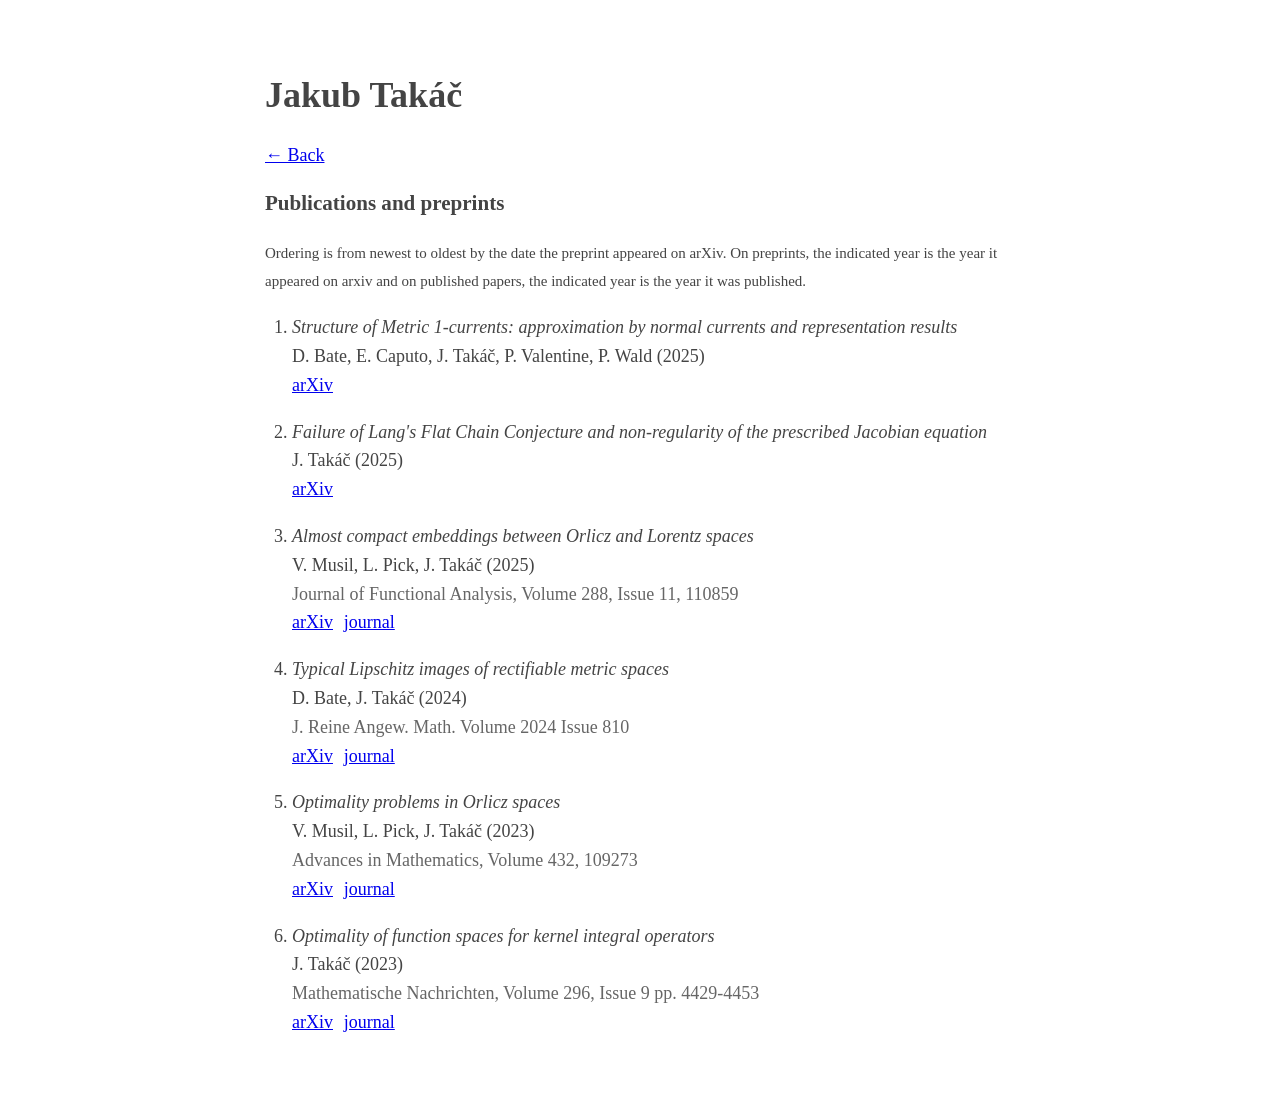
==== publications.html @ 5d1923a6 "Add files via upload Added a file for listing publications" ====
<!DOCTYPE html>
<html>
<head>
  <meta charset="UTF-8">
  <meta name="viewport" content="width=device-width, initial-scale=1">
  <title>Publications - Jakub Takáč</title>
  <link rel="stylesheet" href="style.css">
  <style>
    ol { padding-left: 1.5em; }
    ol li { margin-bottom: 1em; }
    .paper-title { font-style: italic; }
    .paper-journal { color: #666; }
    .paper-links a { margin-right: 0.6em; }
  </style>
</head>
<body>

<header>
  <h1>Jakub Takáč</h1>
</header>

<p><a href="index.html">← Back</a></p>

<h3>Publications and preprints</h3>

<p><small>Ordering is from newest to oldest by the date the preprint appeared on arXiv.
On preprints, the indicated year is the year it appeared on arxiv and
on published papers, the indicated year is the year it was published.</small></p>

<ol id="paper-list"></ol>

<script>
/*
  TO ADD A NEW PAPER: prepend a new object to the array below.
  Numbering is automatic (newest = highest number).

  Fields:
    title    (string, required)
    authors  (string, required)  — omit your own name or write it as "J. Takáč"
    journal  (string, optional)  — leave "" for preprints
    year     (number, required)
    arxiv    (string, optional)  — just the ID, e.g. "2301.12345"
    doi      (string, optional)  — full DOI URL
*/
const papers = [
  {
    title: "Structure of Metric 1-currents: approximation by normal currents and representation results",
    authors: "D. Bate, E. Caputo, J. Takáč, P. Valentine, P. Wald",
    journal: "",
    year: 2025,
    arxiv: "2508.08017",
    doi: ""
  },
  {
    title: " Failure of Lang's Flat Chain Conjecture and non-regularity of the prescribed Jacobian equation",
    authors: "J. Takáč",
    journal: "",
    year: 2025,
    arxiv: "2506.13718",
    doi: ""
  },
  {
    title: "Almost compact embeddings between Orlicz and Lorentz spaces",
    authors: "V. Musil, L. Pick, J. Takáč",
    journal: "Journal of Functional Analysis, Volume 288, Issue 11, 110859",
    year: 2025,
    arxiv: "2410.02495",
    doi: "https://doi.org/10.1016/j.jfa.2025.110859"
  },
  {
    title: "Typical Lipschitz images of rectifiable metric spaces",
    authors: "D. Bate, J. Takáč",
    journal: "J. Reine Angew. Math. Volume 2024 Issue 810 ",
    year: 2024,
    arxiv: "2306.07943",
    doi: "https://doi.org/10.1515/crelle-2024-0004"
  },
  {
    title: "Optimality problems in Orlicz spaces",
    authors: "V. Musil, L. Pick, J. Takáč",
    journal: "Advances in Mathematics, Volume 432, 109273",
    year: 2023,
    arxiv: "2209.14208",
    doi: "https://doi.org/10.1016/j.aim.2023.109273"
  },
  {
    title: "Optimality of function spaces for kernel integral operators",
    authors: "J. Takáč",
    journal: "Mathematische Nachrichten, Volume 296, Issue 9 pp. 4429-4453",
    year: 2023,
    arxiv: "2010.08632",
    doi: "https://doi.org/10.1002/mana.201900545"
  }
];

const list = document.getElementById("paper-list");

papers.forEach(p => {
  const li = document.createElement("li");

  let html = `<span class="paper-title">${p.title}</span>`;
  html += `<br>${p.authors} (${p.year})`;
  if (p.journal) {
    html += `<br><span class="paper-journal">${p.journal}</span>`;
  }
  html += `<br><span class="paper-links">`;
  if (p.arxiv) html += `<a href="https://arxiv.org/abs/${p.arxiv}" target="_blank">arXiv</a>`;
  if (p.doi)   html += `<a href="${p.doi}" target="_blank">journal</a>`;
  html += `</span>`;

  li.innerHTML = html;
  list.appendChild(li);
});
</script>

</body>
</html>
---- style.css ----
/* CSS Document */


body{margin:40px
auto;max-width:750px;line-height:1.6;font-size:18px;color:#444;padding:010px}

h1,h2,h3{line-height:1.2}
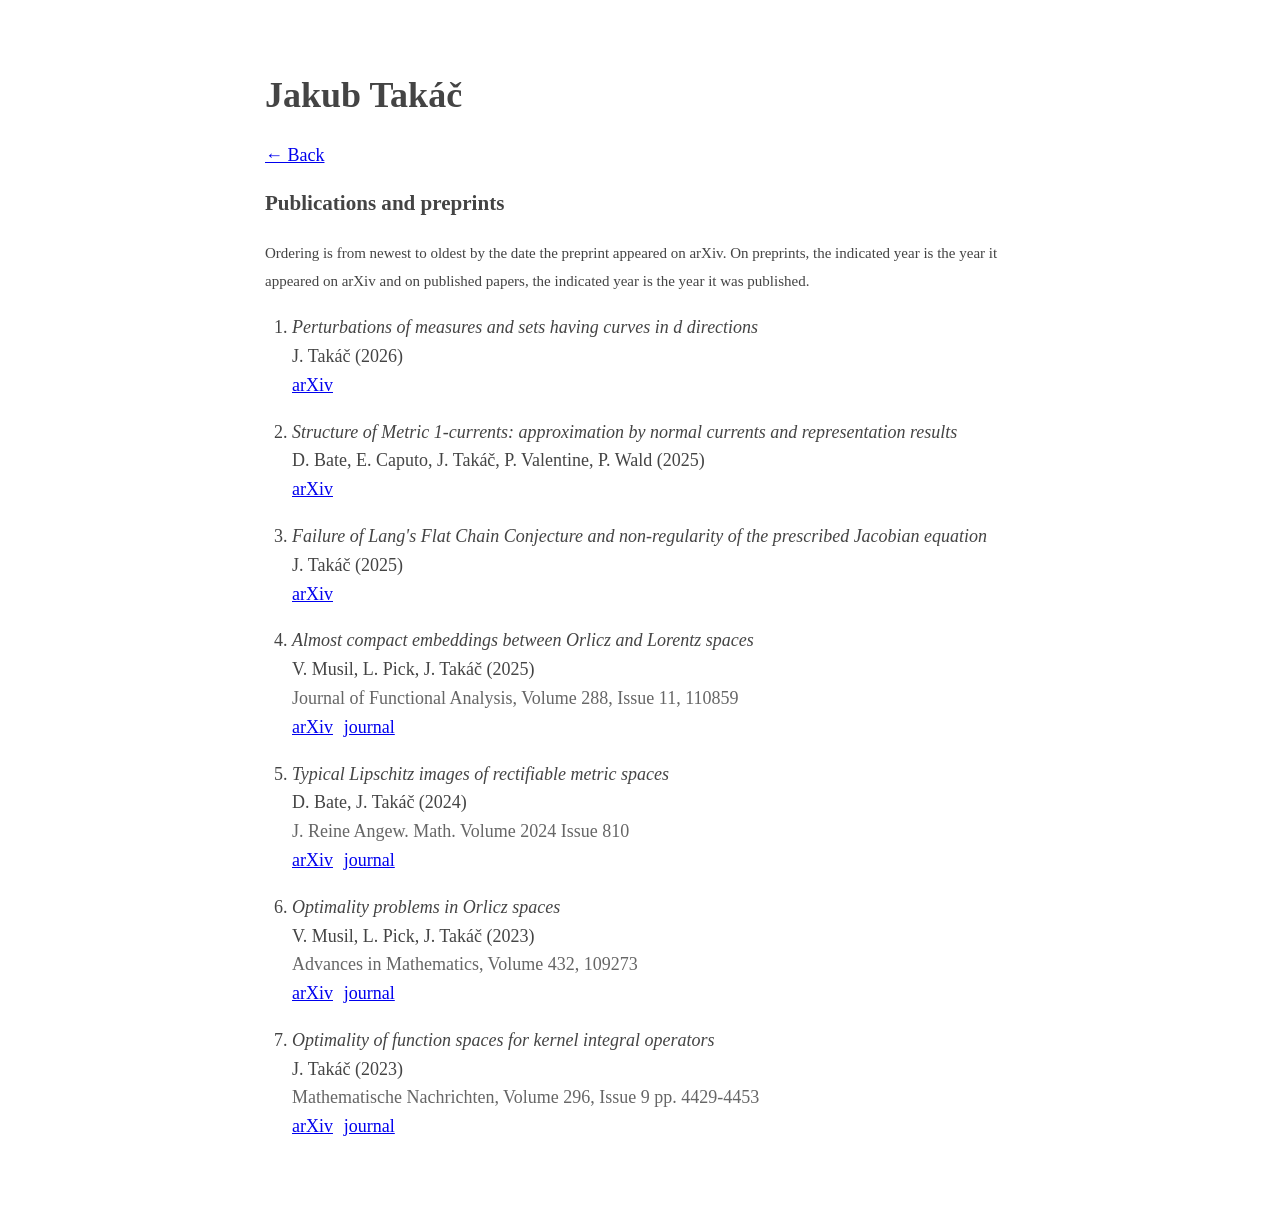
==== commit 6886ad27: "Update publications.html Added paper, fixed typo" ====
--- a/publications.html
+++ b/publications.html
@@ -24,7 +24,7 @@
 <h3>Publications and preprints</h3>
 
 <p><small>Ordering is from newest to oldest by the date the preprint appeared on arXiv.
-On preprints, the indicated year is the year it appeared on arxiv and
+On preprints, the indicated year is the year it appeared on arXiv and
 on published papers, the indicated year is the year it was published.</small></p>
 
 <ol id="paper-list"></ol>
@@ -36,13 +36,22 @@
 
   Fields:
     title    (string, required)
-    authors  (string, required)  — omit your own name or write it as "J. Takáč"
+    authors  (string, required)  — 
     journal  (string, optional)  — leave "" for preprints
     year     (number, required)
     arxiv    (string, optional)  — just the ID, e.g. "2301.12345"
     doi      (string, optional)  — full DOI URL
 */
 const papers = [
+  
+  {
+    title: "Perturbations of measures and sets having curves in d directions",
+    authors: "J. Takáč",
+    journal: "",
+    year: 2026,
+    arxiv: "2604.15887",
+    doi: ""
+  },
   {
     title: "Structure of Metric 1-currents: approximation by normal currents and representation results",
     authors: "D. Bate, E. Caputo, J. Takáč, P. Valentine, P. Wald",
